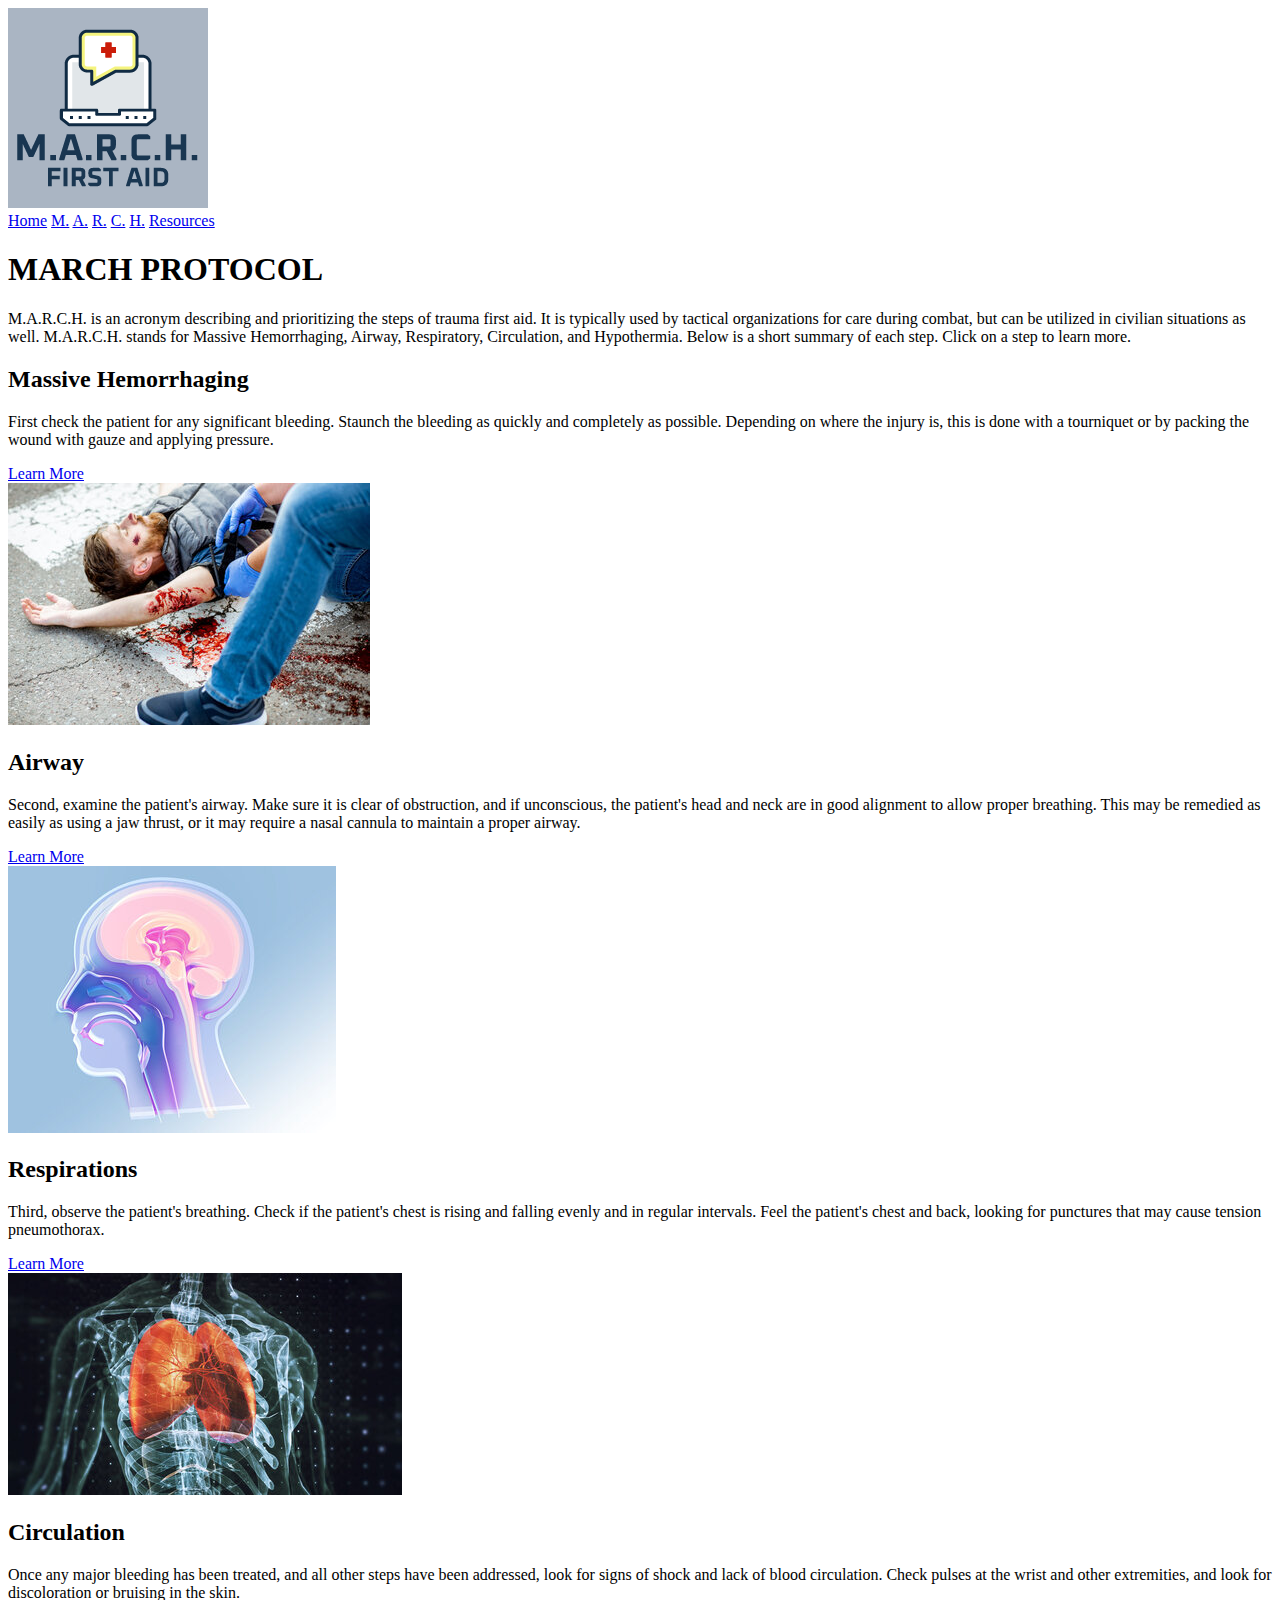
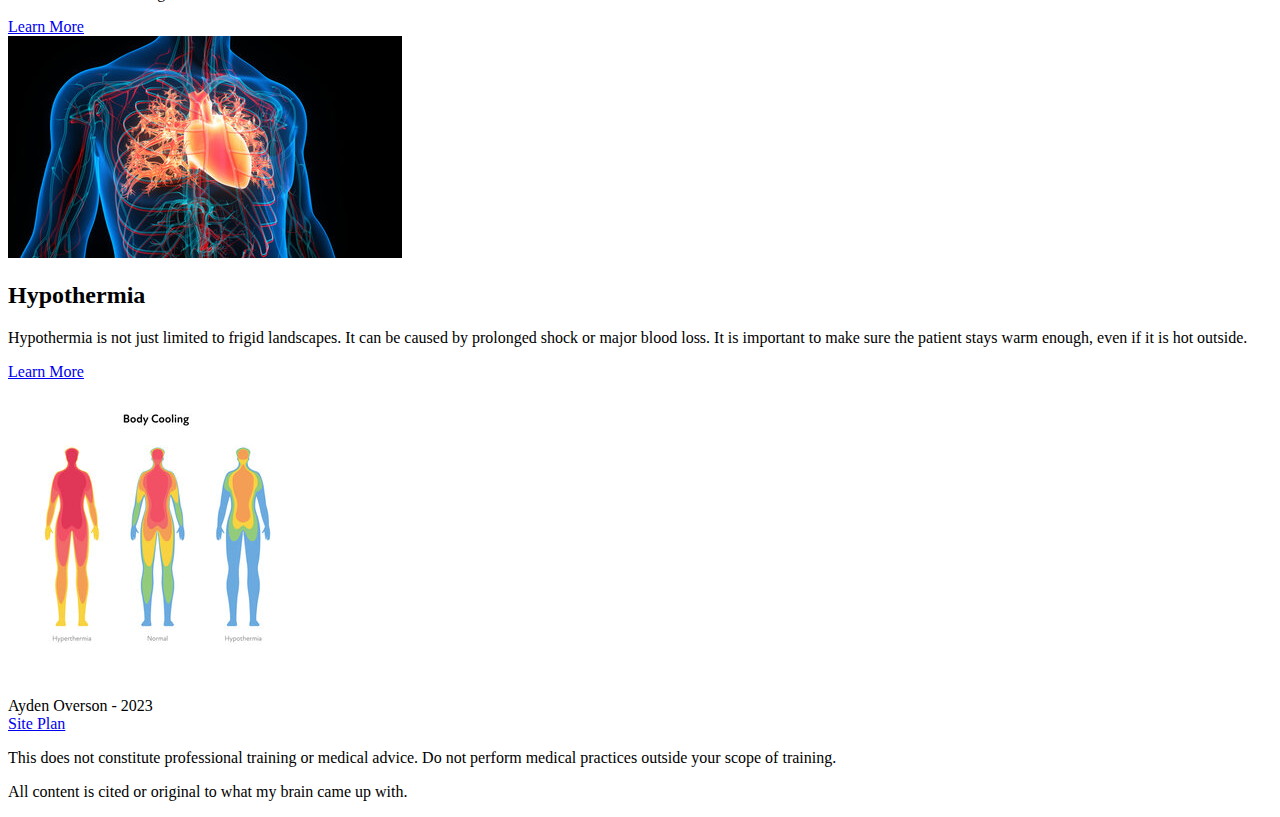
==== marchsteps/index.html @ 8c1e7b4a "personal site structure" ====
<!DOCTYPE html>
<html lang="en">

<head>
    <meta charset="UTF-8">
    <meta name="viewport" content="width=device-width, initial-scale=1.0">
    <link rel="stylesheet" href="styles/style.css">
    <title>Home</title>
</head>

<body>
    <div id="content">
        <header>
            <a id="logo_link" href="index.html">
                <img class="logo" src="images/march_logo.png" alt="">
            </a>
            <nav>
                <a href="index.html">Home</a>
                <a href="mass_hemorrhage.html">M.</a>
                <a href="#">A.</a>
                <a href="#">R.</a>
                <a href="#">C.</a>
                <a href="#">H.</a>
                <a href="resources.html">Resources</a>
            </nav>
        </header>
        <main>
            <div id="home-hero">
                <h1 id="home-title">MARCH PROTOCOL</h1>
                <p id="home-desc">M.A.R.C.H. is an acronym describing and prioritizing the steps of trauma first aid. It
                    is typically used by tactical organizations for care during combat, but can be utilized in civilian
                    situations as well.
                    M.A.R.C.H. stands for Massive Hemorrhaging, Airway, Respiratory, Circulation, and Hypothermia. Below
                    is a short summary of each step. Click on a step to learn more.</p>
            </div>
            <div id="home-grid">
                <section class="step-banner" id="m-banner">
                    <div class="step-content content-odd">
                        <h2 class="step-title">Massive Hemorrhaging</h2>
                        <p class="step-summary">First check the patient for any significant bleeding. Staunch the
                            bleeding as quickly and completely as possible. Depending on where the injury is, this is
                            done with a tourniquet or by packing the wound with gauze and applying pressure.</p>
                        <a href="mass_hemorrhage.html">Learn More</a>
                    </div>
                    <div class="img-box img-odd">
                        <img id="m-img" src="images/bleeding.jpg"
                            alt="person applying a tourniquet to an unconcious man">
                    </div>
                </section>
                <section class="step-banner" id="a-banner">
                    <div class="step-content content-even">
                        <h2 class="step-title">Airway</h2>
                        <p class="step-summary">Second, examine the patient's airway. Make sure it is clear of
                            obstruction, and if unconscious, the patient's head and neck are in good alignment to allow
                            proper breathing. This may be remedied as easily as using a jaw thrust, or it may require a
                            nasal cannula to maintain a proper airway.</p>
                        <a href="#">Learn More</a>
                    </div>
                    <div class="img-box img-even">
                        <img id="a-img" src="images/airway.jpg" alt="illustration showing the human airway">
                    </div>
                </section>
                <section class="step-banner" id="r-banner">
                    <div class="step-content content-odd">
                        <h2 class="step-title">Respirations</h2>
                        <p class="step-summary">Third, observe the patient's breathing. Check if the patient's chest is
                            rising and falling evenly and in regular intervals. Feel the patient's chest and back,
                            looking for punctures that may cause tension pneumothorax.</p>
                        <a href="#">Learn More</a>
                    </div>
                    <div class="img-box img-odd">
                        <img id="r-img" src="images/lungs.jpg" alt="illustration showing the human lungs">
                    </div>
                </section>
                <section class="step-banner" id="c-banner">
                    <div class="step-content content-even">
                        <h2 class="step-title">Circulation</h2>
                        <p class="step-summary">Once any major bleeding has been treated, and all other steps have been
                            addressed, look for signs of shock and lack of blood circulation. Check pulses at the wrist
                            and other extremities, and look for discoloration or bruising in the skin.</p>
                        <a href="#">Learn More</a>
                    </div>
                    <div class="img-box img-even">
                        <img id="c-img" src="images/circulation.jpg"
                            alt="illustration showing human circulatory system">
                    </div>
                </section>
                <section class="step-banner" id="h-banner">
                    <div class="step-content content-odd">
                        <h2 class="step-title">Hypothermia</h2>
                        <p class="step-summary">Hypothermia is not just limited to frigid landscapes. It can be caused
                            by prolonged shock or major blood loss. It is important to make sure the patient stays warm
                            enough, even if it is hot outside.</p>
                        <a href="#">Learn More</a>
                    </div>
                    <div class="img-box img-odd">
                        <img id="h-img" src="images/hypothermia.jpg"
                            alt="illustration showing body temp at different stages">
                    </div>
                </section>
            </div>
        </main>
        <footer>
            <p>Ayden Overson - 2023 <br>
                <a href="site-plan.html">Site Plan</a>
            </p>
            <p>This does not constitute professional training or medical advice. Do not perform
                medical practices outside your scope of training.</p>
            <p>All content is cited or original to what my brain came up with.</p>

        </footer>
    </div>
</body>

</html>
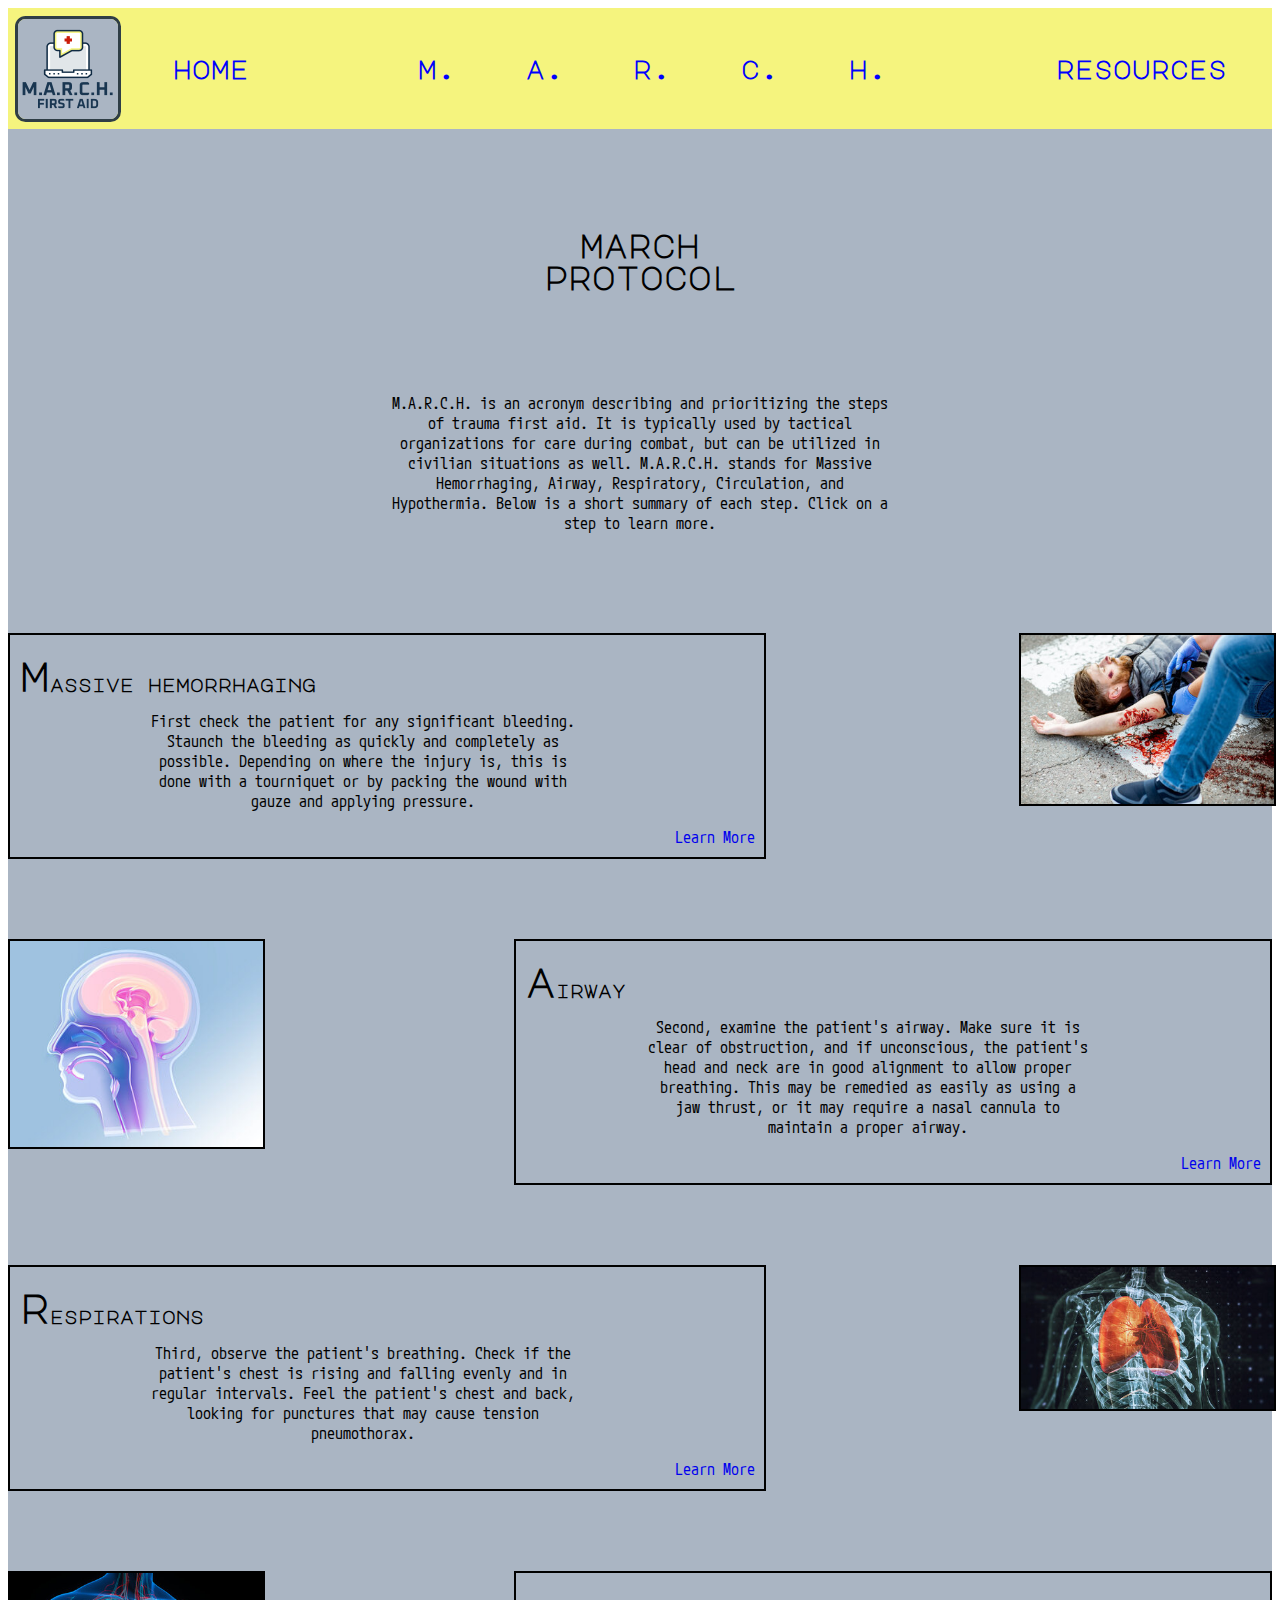
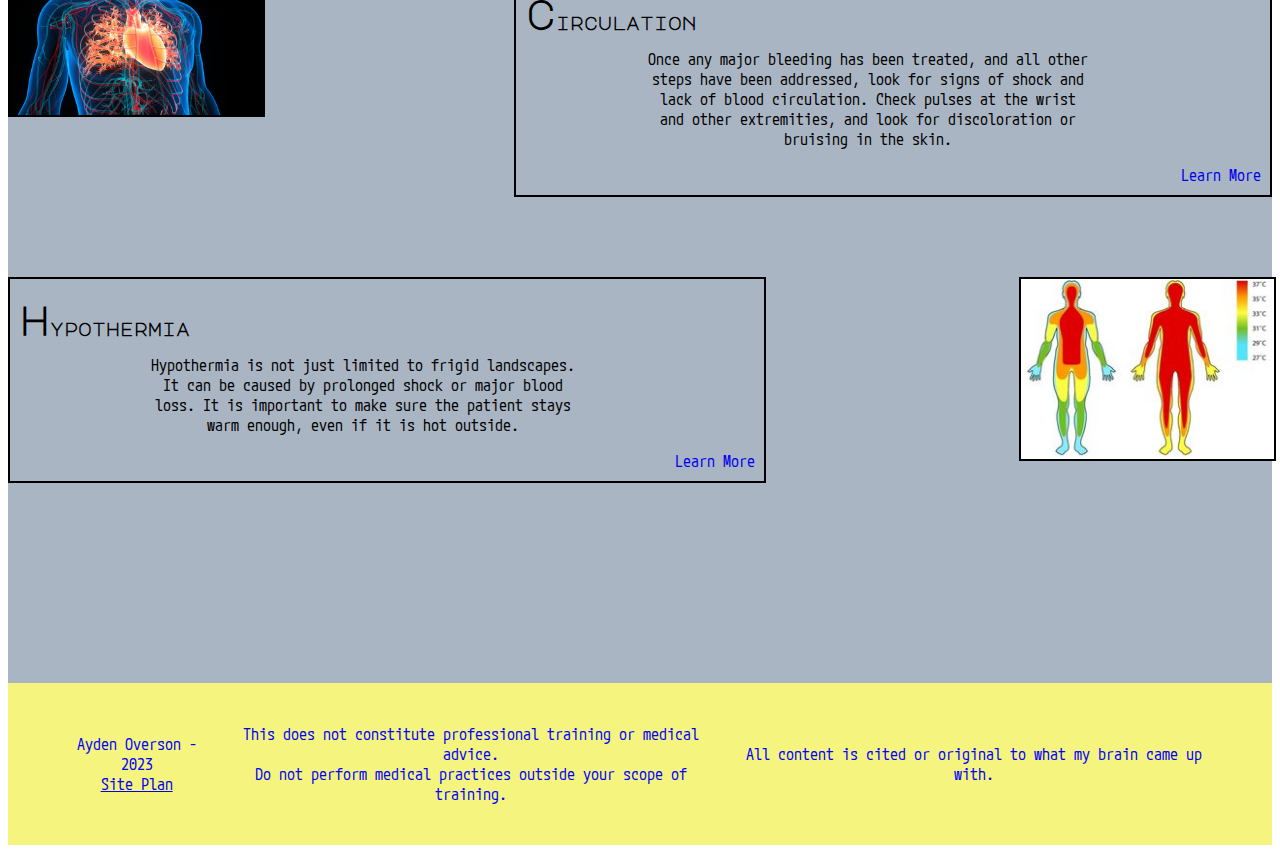
==== commit 834588d9: "formatting" ====
--- a/marchsteps/index.html
+++ b/marchsteps/index.html
@@ -15,28 +15,28 @@
                 <img class="logo" src="images/march_logo.png" alt="">
             </a>
             <nav>
-                <a href="index.html">Home</a>
-                <a href="mass_hemorrhage.html">M.</a>
-                <a href="#">A.</a>
-                <a href="#">R.</a>
-                <a href="#">C.</a>
-                <a href="#">H.</a>
-                <a href="resources.html">Resources</a>
+                <a href="index.html">home</a>
+                <a href="mass_hemorrhage.html">m.</a>
+                <a href="#">a.</a>
+                <a href="#">r.</a>
+                <a href="#">c.</a>
+                <a href="#">h.</a>
+                <a href="resources.html">resources</a>
             </nav>
         </header>
         <main>
             <div id="home-hero">
-                <h1 id="home-title">MARCH PROTOCOL</h1>
+                <h1 id="home-title">march protocol</h1>
                 <p id="home-desc">M.A.R.C.H. is an acronym describing and prioritizing the steps of trauma first aid. It
                     is typically used by tactical organizations for care during combat, but can be utilized in civilian
-                    situations as well.
-                    M.A.R.C.H. stands for Massive Hemorrhaging, Airway, Respiratory, Circulation, and Hypothermia. Below
+                    situations as well. M.A.R.C.H. stands for Massive Hemorrhaging, Airway, Respiratory, Circulation, and Hypothermia. Below
                     is a short summary of each step. Click on a step to learn more.</p>
             </div>
             <div id="home-grid">
                 <section class="step-banner" id="m-banner">
                     <div class="step-content content-odd">
-                        <h2 class="step-title">Massive Hemorrhaging</h2>
+                        <h1 class="step-letter">m</h1>
+                        <h3 class="step-title">assive hemorrhaging</h3>
                         <p class="step-summary">First check the patient for any significant bleeding. Staunch the
                             bleeding as quickly and completely as possible. Depending on where the injury is, this is
                             done with a tourniquet or by packing the wound with gauze and applying pressure.</p>
@@ -49,7 +49,8 @@
                 </section>
                 <section class="step-banner" id="a-banner">
                     <div class="step-content content-even">
-                        <h2 class="step-title">Airway</h2>
+                        <h1 class="step-letter">a</h1>
+                        <h3 class="step-title">irway</h3>
                         <p class="step-summary">Second, examine the patient's airway. Make sure it is clear of
                             obstruction, and if unconscious, the patient's head and neck are in good alignment to allow
                             proper breathing. This may be remedied as easily as using a jaw thrust, or it may require a
@@ -62,7 +63,8 @@
                 </section>
                 <section class="step-banner" id="r-banner">
                     <div class="step-content content-odd">
-                        <h2 class="step-title">Respirations</h2>
+                        <h1 class="step-letter">r</h1>
+                        <h3 class="step-title">espirations</h3>
                         <p class="step-summary">Third, observe the patient's breathing. Check if the patient's chest is
                             rising and falling evenly and in regular intervals. Feel the patient's chest and back,
                             looking for punctures that may cause tension pneumothorax.</p>
@@ -74,7 +76,8 @@
                 </section>
                 <section class="step-banner" id="c-banner">
                     <div class="step-content content-even">
-                        <h2 class="step-title">Circulation</h2>
+                        <h1 class="step-letter">c</h1>
+                        <h3 class="step-title">irculation</h3>
                         <p class="step-summary">Once any major bleeding has been treated, and all other steps have been
                             addressed, look for signs of shock and lack of blood circulation. Check pulses at the wrist
                             and other extremities, and look for discoloration or bruising in the skin.</p>
@@ -87,7 +90,8 @@
                 </section>
                 <section class="step-banner" id="h-banner">
                     <div class="step-content content-odd">
-                        <h2 class="step-title">Hypothermia</h2>
+                        <h1 class="step-letter">h</h1>
+                        <h3 class="step-title">ypothermia</h3>
                         <p class="step-summary">Hypothermia is not just limited to frigid landscapes. It can be caused
                             by prolonged shock or major blood loss. It is important to make sure the patient stays warm
                             enough, even if it is hot outside.</p>
@@ -104,8 +108,9 @@
             <p>Ayden Overson - 2023 <br>
                 <a href="site-plan.html">Site Plan</a>
             </p>
-            <p>This does not constitute professional training or medical advice. Do not perform
-                medical practices outside your scope of training.</p>
+            <p>This does not constitute professional training or medical advice. <br>
+                Do not perform medical practices outside your scope of training.
+            </p>
             <p>All content is cited or original to what my brain came up with.</p>
 
         </footer>
--- a/marchsteps/styles/style.css
+++ b/marchsteps/styles/style.css
@@ -0,0 +1,208 @@
+@import url('https://fonts.googleapis.com/css2?family=M+PLUS+Code+Latin&family=Major+Mono+Display&display=swap');
+
+#content {
+    max-width: 1600px;
+    margin: 0 auto;
+    background-color: #aab5c3;
+}
+
+header {
+    background-color: #f5f47e;
+    opacity: 100%;
+    display: grid;
+    grid-template-columns: 120px auto;
+    grid-template-rows: 121px;
+}
+
+.logo {
+    width: 100px;
+    border: 3px solid #2F3E46;
+    border-radius: 10%;
+}
+
+#logo_link {
+    padding-top: 5px;
+    justify-self: center;
+    align-self: center;
+}
+
+nav {
+    display: flex;
+    justify-content: space-around;
+    padding: 30px 10px
+}
+
+nav a {
+    text-align: center;
+    color: blue;
+    text-decoration: none;
+    align-self: center;
+    font: bold 25px "Major Mono Display", Ariel;
+    
+}
+
+nav a:nth-of-type(2) {
+    margin-left: 100px;
+}
+
+nav a:nth-of-type(6) {
+    margin-right: 100px;
+}
+
+nav a:hover {
+    background-color: #CAD2C5;
+    color: #2F3E46;
+}
+
+footer {
+    background-color: #f5f47e;
+    color: blue;
+    padding: 25px 50px;
+    margin-top: 200px;
+    display: flex;
+    justify-content: space-around;
+    align-items: center;
+}
+
+footer p {
+    text-align: center;
+}
+
+h1, h2, h3, h4 {
+    font-family: "Major Mono Display", Ariel;
+}
+
+p {
+    font-family: "M PLUS Code Latin", Ariel;
+}
+
+#home-hero {
+    text-align: center;
+    margin: 100px auto;
+    width: 40%;
+}
+
+#home-title {
+    margin: 100px;
+}
+
+.step-banner {
+    display: grid;
+    grid-template-columns: repeat(5, 1fr);
+    grid-template-rows: 1fr 1fr 1fr;
+    margin: 80px 0;
+}
+
+.step-content {
+    grid-column: 1/4;
+    grid-row: 1/4;
+    display: grid;
+    grid-template-columns: auto repeat(8, 1fr);
+    grid-template-rows: 60px 1fr 30px;
+    border: 2px solid black;
+}
+
+.step-letter {
+    font-size: 40px;
+    grid-column: 1/2;
+    grid-row: 1/2;
+    margin: 20px 0 0 10px;
+}
+
+.step-title {
+    grid-column: 2/5;
+    margin: 40px 0 0 0;
+}
+
+.step-summary {
+    grid-column: 3/8;
+    grid-row: 2/3;
+    text-align: center;
+}
+
+.step-content a {
+    grid-column: 9/10;
+    grid-row: 3/4;
+    text-decoration: none;
+    font-family: "M PLUS Code Latin", Ariel;
+}
+
+.step-banner img {
+    width: 100%;
+    border: 2px solid black;
+}
+
+.img-odd {
+    grid-column: 5/6;
+    grid-row: 1/4;
+}
+
+.img-even {
+    grid-column: 1/2;
+    grid-row: 1/4;
+}
+
+.content-even {
+    grid-column: 3/6;
+}
+
+
+
+@media screen and (max-width: 900px) {
+
+    #hero,
+    .home-grid {
+        display: block;
+        height: auto;
+    }
+
+    nav,
+    footer {
+        flex-direction: column;
+    }
+
+    nav a {
+        display: flex;
+        padding: 2px;
+        font-size: 10px;
+    }
+
+    nav a:nth-of-type(2) {
+        margin-left: 0;
+    }
+    
+    nav a:nth-of-type(6) {
+        margin-right: 0;
+    }
+
+    #home-hero {
+        margin-top: 0;
+    }
+
+    #home-title {
+        font-size: 25px;
+        margin: 0;
+    }
+
+    .rivers-card,
+    .camping-card,
+    .rapids-card {
+        margin: 50px auto;
+        width: 60%;
+    }
+
+    #background {
+        display: none;
+    }
+
+    .mountains,
+    .msg {
+        width: 80%;
+        display: block;
+        margin: 0 auto;
+    }
+
+    footer {
+        margin-top: 25px;
+    }
+}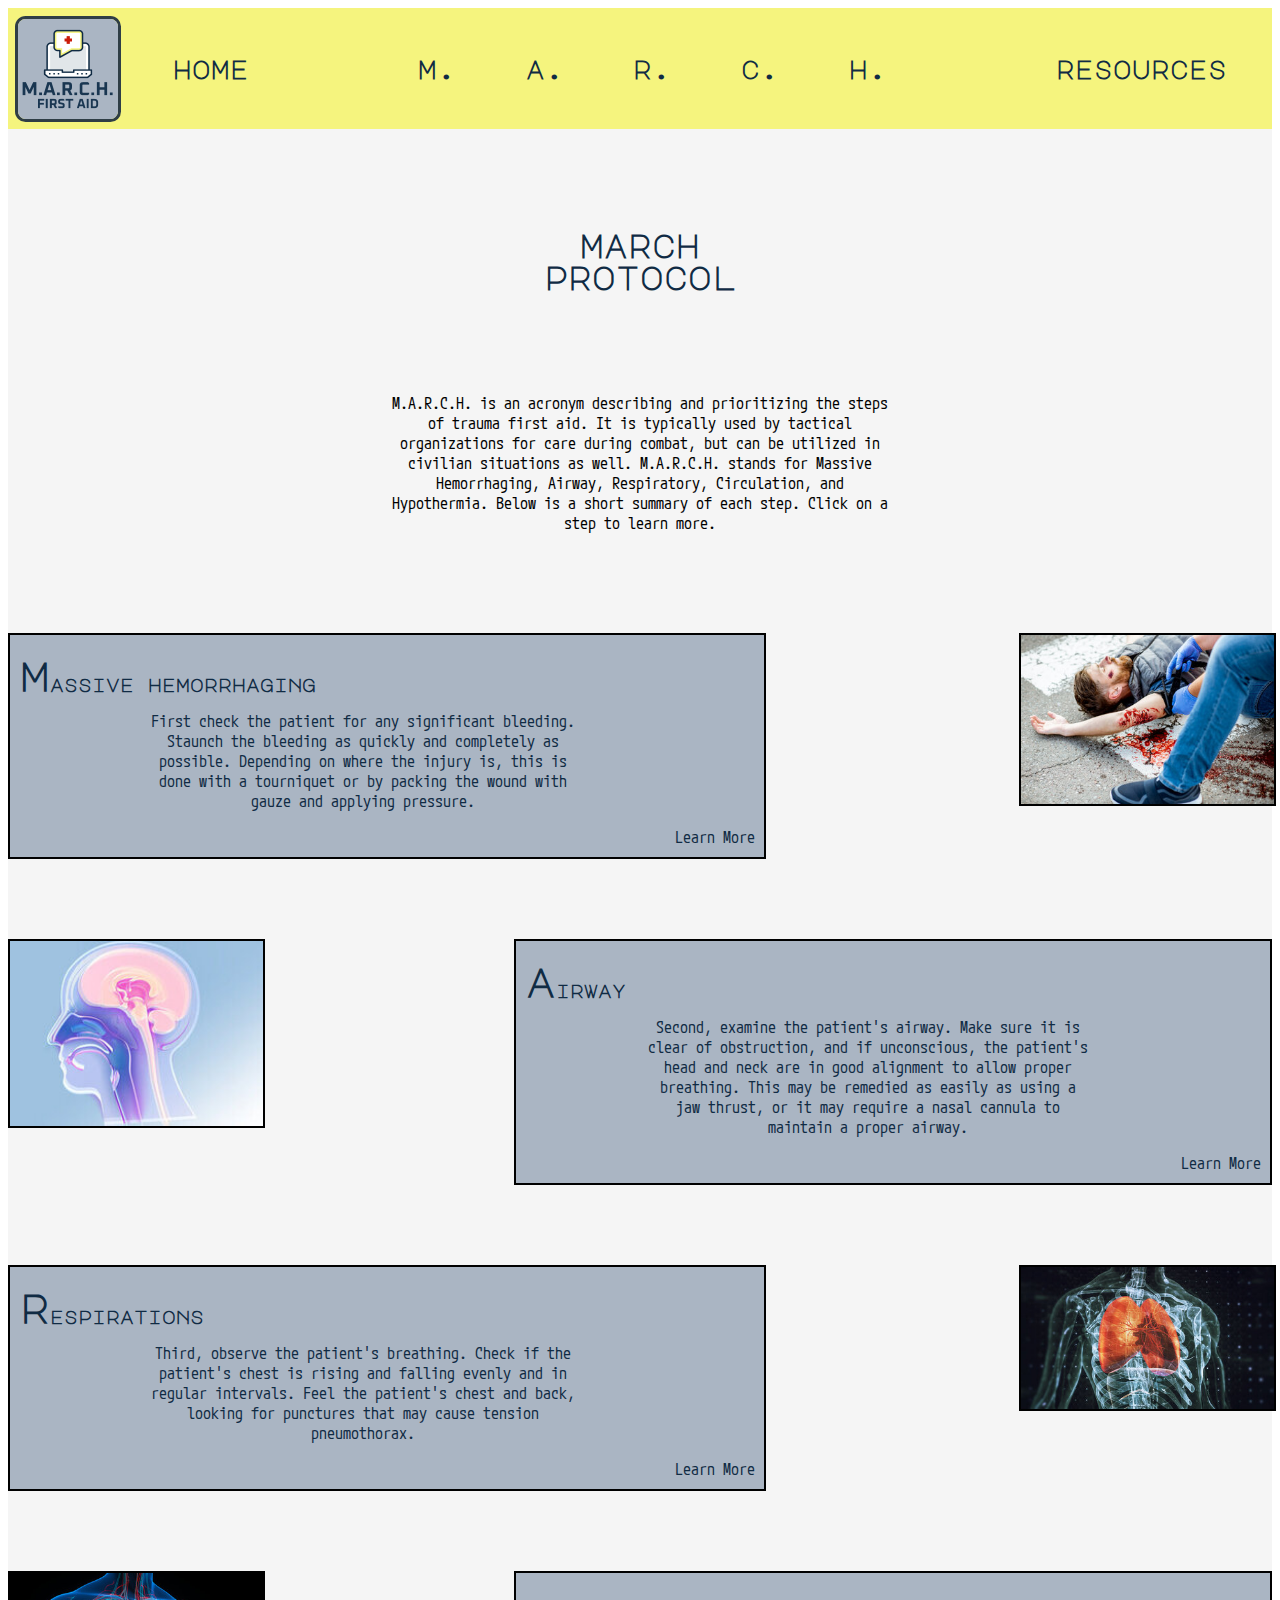
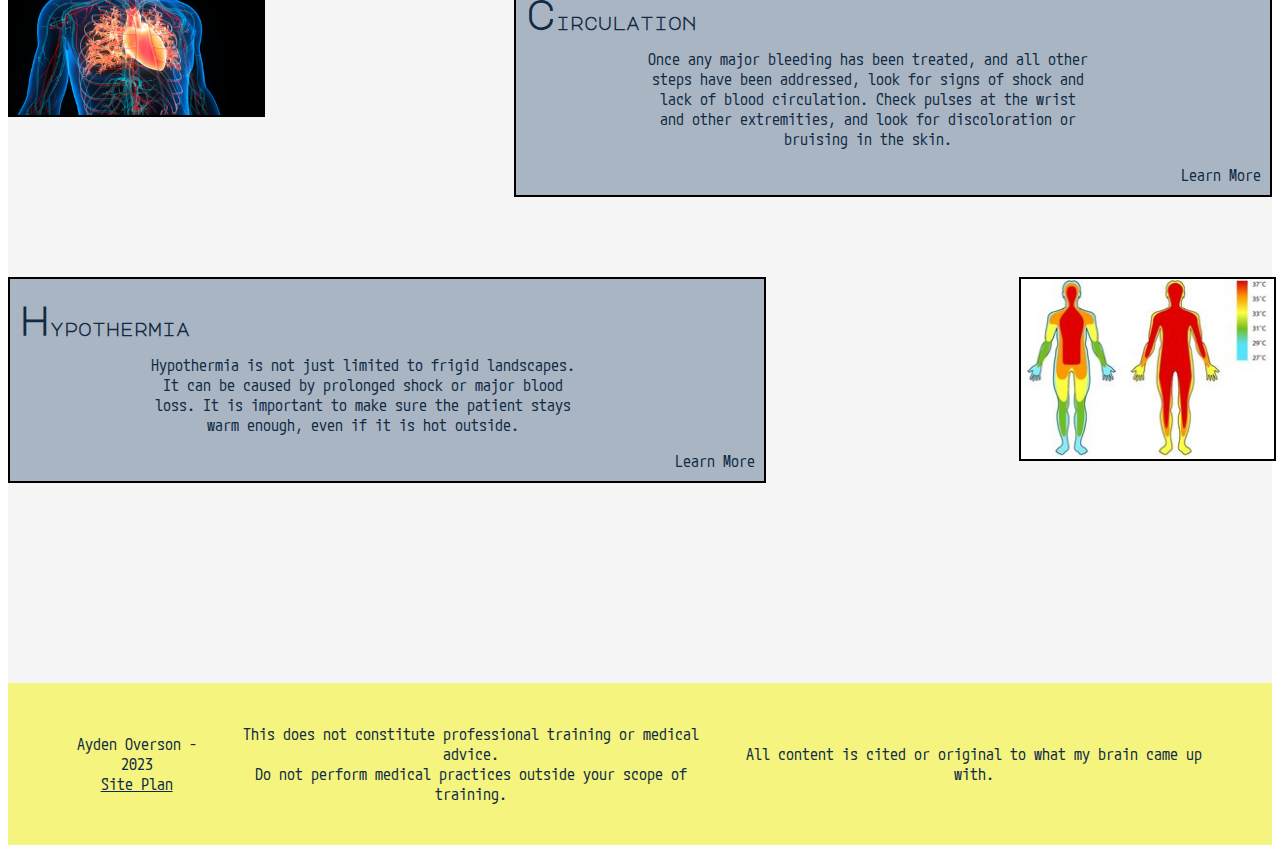
==== commit a46e3e63: "web component added to home page" ====
--- a/marchsteps/index.html
+++ b/marchsteps/index.html
@@ -29,7 +29,8 @@
                 <h1 id="home-title">march protocol</h1>
                 <p id="home-desc">M.A.R.C.H. is an acronym describing and prioritizing the steps of trauma first aid. It
                     is typically used by tactical organizations for care during combat, but can be utilized in civilian
-                    situations as well. M.A.R.C.H. stands for Massive Hemorrhaging, Airway, Respiratory, Circulation, and Hypothermia. Below
+                    situations as well. M.A.R.C.H. stands for Massive Hemorrhaging, Airway, Respiratory, Circulation,
+                    and Hypothermia. Below
                     is a short summary of each step. Click on a step to learn more.</p>
             </div>
             <div id="home-grid">
@@ -43,8 +44,11 @@
                         <a href="mass_hemorrhage.html">Learn More</a>
                     </div>
                     <div class="img-box img-odd">
-                        <img id="m-img" src="images/bleeding.jpg"
+                        <img class="image" id="m-img" src="images/bleeding.jpg"
                             alt="person applying a tourniquet to an unconcious man">
+                        <div class="overlay">
+                            <div class="text">Learn to apply a tourniquet</div>
+                        </div>
                     </div>
                 </section>
                 <section class="step-banner" id="a-banner">
@@ -58,7 +62,11 @@
                         <a href="#">Learn More</a>
                     </div>
                     <div class="img-box img-even">
-                        <img id="a-img" src="images/airway.jpg" alt="illustration showing the human airway">
+                        <img class="image" id="a-img" src="images/airway.jpg"
+                            alt="illustration showing the human airway">
+                        <div class="overlay">
+                            <div class="text">Learn to maintain an airway</div>
+                        </div>
                     </div>
                 </section>
                 <section class="step-banner" id="r-banner">
@@ -71,7 +79,10 @@
                         <a href="#">Learn More</a>
                     </div>
                     <div class="img-box img-odd">
-                        <img id="r-img" src="images/lungs.jpg" alt="illustration showing the human lungs">
+                        <img class="image" id="r-img" src="images/lungs.jpg" alt="illustration showing the human lungs">
+                        <div class="overlay">
+                            <div class="text">Learn to monitor breathing</div>
+                        </div>
                     </div>
                 </section>
                 <section class="step-banner" id="c-banner">
@@ -84,8 +95,11 @@
                         <a href="#">Learn More</a>
                     </div>
                     <div class="img-box img-even">
-                        <img id="c-img" src="images/circulation.jpg"
+                        <img class="image" id="c-img" src="images/circulation.jpg"
                             alt="illustration showing human circulatory system">
+                        <div class="overlay">
+                            <div class="text">Learn to monitor circulation</div>
+                        </div>
                     </div>
                 </section>
                 <section class="step-banner" id="h-banner">
@@ -98,8 +112,11 @@
                         <a href="#">Learn More</a>
                     </div>
                     <div class="img-box img-odd">
-                        <img id="h-img" src="images/hypothermia.jpg"
+                        <img class="image" id="h-img" src="images/hypothermia.jpg"
                             alt="illustration showing body temp at different stages">
+                        <div class="overlay">
+                            <div class="text">Learn to prevent hypothermia</div>
+                        </div>
                     </div>
                 </section>
             </div>
--- a/marchsteps/styles/style.css
+++ b/marchsteps/styles/style.css
@@ -1,11 +1,11 @@
 @import url('https://fonts.googleapis.com/css2?family=M+PLUS+Code+Latin&family=Major+Mono+Display&display=swap');
 
 #content {
-    max-width: 1600px;
     margin: 0 auto;
-    background-color: #aab5c3;
-}
-
+    background-color: whitesmoke;
+}
+
+/* Navbar */
 header {
     background-color: #f5f47e;
     opacity: 100%;
@@ -34,7 +34,7 @@
 
 nav a {
     text-align: center;
-    color: blue;
+    color: #102b44;
     text-decoration: none;
     align-self: center;
     font: bold 25px "Major Mono Display", Ariel;
@@ -54,9 +54,10 @@
     color: #2F3E46;
 }
 
+/* Footer */
 footer {
     background-color: #f5f47e;
-    color: blue;
+    color: #102b44;
     padding: 25px 50px;
     margin-top: 200px;
     display: flex;
@@ -68,14 +69,22 @@
     text-align: center;
 }
 
+footer a {
+    font-family: "M PLUS Code Latin", Ariel;
+    color: #102b44;
+}
+
+/* Universal Attributes */
 h1, h2, h3, h4 {
     font-family: "Major Mono Display", Ariel;
+    color: #102b44;
 }
 
 p {
     font-family: "M PLUS Code Latin", Ariel;
 }
 
+/* Home Page */
 #home-hero {
     text-align: center;
     margin: 100px auto;
@@ -90,7 +99,8 @@
     display: grid;
     grid-template-columns: repeat(5, 1fr);
     grid-template-rows: 1fr 1fr 1fr;
-    margin: 80px 0;
+    margin: 80px auto;
+    max-width: 1600px;
 }
 
 .step-content {
@@ -100,6 +110,8 @@
     grid-template-columns: auto repeat(8, 1fr);
     grid-template-rows: 60px 1fr 30px;
     border: 2px solid black;
+    color: #102b44;
+    background-color: #aab5c3;
 }
 
 .step-letter {
@@ -125,6 +137,7 @@
     grid-row: 3/4;
     text-decoration: none;
     font-family: "M PLUS Code Latin", Ariel;
+    color: #102b44;
 }
 
 .step-banner img {
@@ -145,6 +158,54 @@
 .content-even {
     grid-column: 3/6;
 }
+
+/* Web Component */
+.img-box {
+    position: relative;
+  }
+  
+  .image {
+    display: block;
+    width: 100%;
+    height: auto;
+  }
+  
+  .overlay {
+    position: absolute;
+    top: 0;
+    bottom: 0;
+    left: 0;
+    right: 0;
+    height: 100%;
+    width: 100%;
+    opacity: 0;
+    transition: .5s ease;
+    background-color: #f5f47e;
+  }
+  
+  .img-box:hover .overlay {
+    opacity: 1;
+  }
+  
+  .text {
+    color: #102b44;
+    font: bold 25px "M PLUS Code Latin", Ariel;
+    position: absolute;
+    top: 50%;
+    left: 50%;
+    -webkit-transform: translate(-50%, -50%);
+    -ms-transform: translate(-50%, -50%);
+    transform: translate(-50%, -50%);
+    text-align: center;
+  }
+
+/* Page 1 */
+
+
+
+
+/* Page 2 */
+
 
 
 
@@ -176,7 +237,7 @@
     }
 
     #home-hero {
-        margin-top: 0;
+        width: 80%;
     }
 
     #home-title {
@@ -184,22 +245,26 @@
         margin: 0;
     }
 
-    .rivers-card,
-    .camping-card,
-    .rapids-card {
-        margin: 50px auto;
-        width: 60%;
-    }
-
-    #background {
-        display: none;
-    }
-
-    .mountains,
-    .msg {
-        width: 80%;
+    #home-desc {
+        font-size: 15px;
+        margin: 40px 0 0 0;
+    }
+
+    .step-banner {
         display: block;
-        margin: 0 auto;
+    }
+
+    .step-content {
+       margin-bottom: 10px;
+       grid-template-columns: auto repeat(7, 1fr) auto;
+    }
+
+    .step-title {
+        grid-column: 2/9;
+    }
+
+    .step-content a {
+        margin-right: 10px;
     }
 
     footer {
